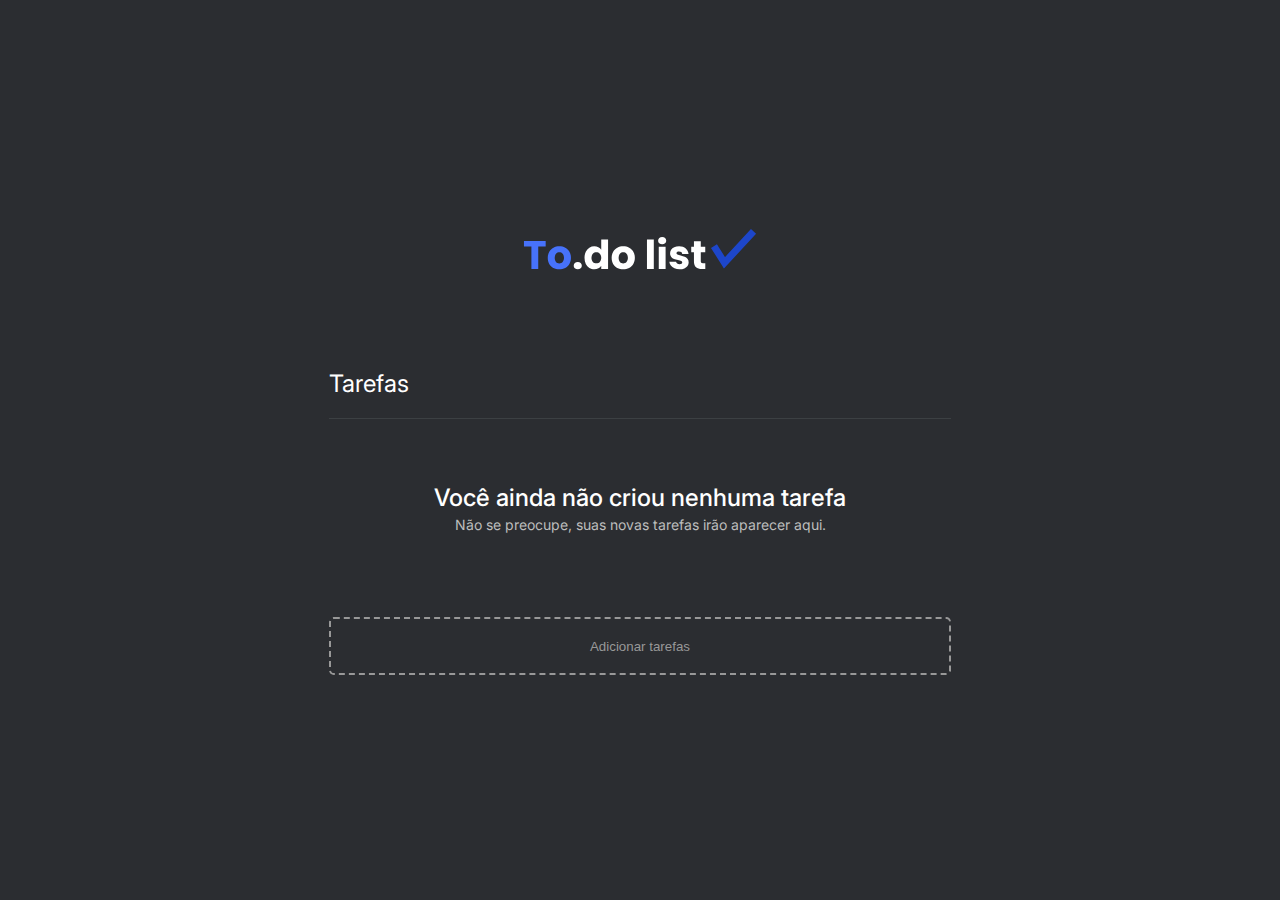
==== parte-1/index.html @ 0cb58b59 "first commit" ====
<!DOCTYPE html>
<html lang="en">
  <head>
    <meta charset="UTF-8" />
    <meta name="viewport" content="width=device-width, initial-scale=1.0" />
    <link rel="stylesheet" href="./style.css" />
    <link rel="preconnect" href="https://fonts.googleapis.com" />
    <link rel="preconnect" href="https://fonts.gstatic.com" crossorigin />
    <link
      href="https://fonts.googleapis.com/css2?family=Inter:ital,opsz,wght@0,14..32,100..900;1,14..32,100..900&display=swap"
      rel="stylesheet"
    />
    <link
      rel="icon"
      type="image/png"
      sizes="32x32"
      href="./assets/Favicon-Logo.svg"
    />
    <title>To.do list</title>
  </head>

  <body>
    <header>
      <img src="./assets/Logo.svg" alt="Logo" class="logo" />
    </header>

    <main>
      <section class="tasks">
        <div class="tasks-header">
          <h1>Tarefas</h1>
        </div>

        <div id="empty-state">
          <span id="empty-title">Você ainda não criou nenhuma tarefa</span>
          <span id="empty-subtitle"
            >Não se preocupe, suas novas tarefas irão aparecer aqui.</span
          >
        </div>

        <!-- <div class="tasks-content"></div> -->

        <button class="add-tasks-button" onclick="handleShowModal()">
          Adicionar tarefas
        </button>
      </section>
    </main>

    <dialog id="task-dialog">
      <h2>Adicionar nova tarefa</h2>

      <label for="task-title">Título</label>
      <input type="text" id="task-title" name="task-title" required />

      <label for="task-desc">Descrição</label>
      <textarea id="task-desc" name="task-desc" required></textarea>

      <button type="submit" onclick="handleSaveTask()">Salvar</button>
      <button type="button" id="cancel-btn" onclick="handleCloseModal()">
        Cancelar
      </button>
    </dialog>

    <script src="script.js"></script>
  </body>
</html>
---- parte-1/style.css ----
:root {
  --white: #ffffff;

  --gray-400: #bdbdbd;
  --gray-500: #989898;
  --gray-600: #535353;

  --black-300: #444444;
  --black-400: #3c4043;
  --black-600: #35373c;
  --black-700: #2b2d31;

  --blue-300: #4772fa;
  --blue-400: #1d46ca;
  --blue-600: #11276e;

  --mg-relative: clamp(
    2.5rem,
    1.8181818181818183rem + 3.4090909090909087vw,
    4rem
  );

  padding: 0;
  margin: 0;
}

body {
  min-height: 100vh;
  font-family: "Inter", sans-serif;
  font-size: 1rem;
  color: var(--white);
  display: flex;
  flex-direction: column;
  align-items: center;
  justify-content: center;
  background-color: var(--black-700);
  margin: 0;
  margin-inline: auto;
  overflow-x: hidden;
}

.logo {
  margin-bottom: 5rem;
}

.tasks {
  display: flex;
  flex-direction: column;
  align-items: center;
  justify-content: center;
  width: 622px;
}

.tasks-header {
  width: 100%;
  border-bottom: 1px solid var(--black-400);
}

.tasks-header h1 {
  font-size: 1.5rem;
  font-weight: 400;
  margin: 0;
  margin-bottom: 1.25rem;
}

#empty-state {
  display: flex;
  flex-direction: column;
  align-items: center;
  justify-content: center;
  text-align: center;
  margin: var(--mg-relative) 0;
}

#empty-title {
  font-size: 1.5rem;
  font-weight: 500;
  margin-bottom: 0.25rem;
}

#empty-subtitle {
  font-size: 0.875rem;
  color: var(--gray-400);
}


.add-tasks-button {
  background: none;
  cursor: pointer;
  display: flex;
  align-items: center;
  justify-content: center;
  gap: 0.25rem;
  color: var(--gray-500);
  width: 100%;
  padding: 1.2rem;
  margin-top: 20px;
  border: 0.125rem solid var(--gray-500);
  border-style: dashed;
  border-radius: 0.3rem;
}

.add-tasks-button:hover {
  color: var(--white);
  border: 0.125rem solid var(--white);
  border-style: dashed;
}

.add-tasks-button:hover svg path {
  stroke: var(--white);
}

/* ///////////////////////////////////////////////////////////////// */
dialog::backdrop {
  background-color: rgba(0, 0, 0, 0.775);
}

#task-dialog {
  width: 20rem;
  border: none;
  border-radius: 8px;
  padding: 20px;
  box-shadow: 0px 4px 10px rgba(0, 0, 0, 0.1);
}

#task-dialog h2 {
  margin-top: 0;
}

#task-dialog form {
  display: flex;
  flex-direction: column;
}

#task-dialog label {
  margin-top: 10px;
}

#task-dialog input,
#task-dialog textarea {
  padding: 8px;
  margin-top: 5px;
  border-radius: 4px;
  border: 1px solid #ccc;
}

#task-dialog button {
  margin-top: 15px;
  padding: 10px;
  border-radius: 4px;
  border: none;
  cursor: pointer;
}

#cancel-btn {
  background-color: #f44336;
  color: white;
}
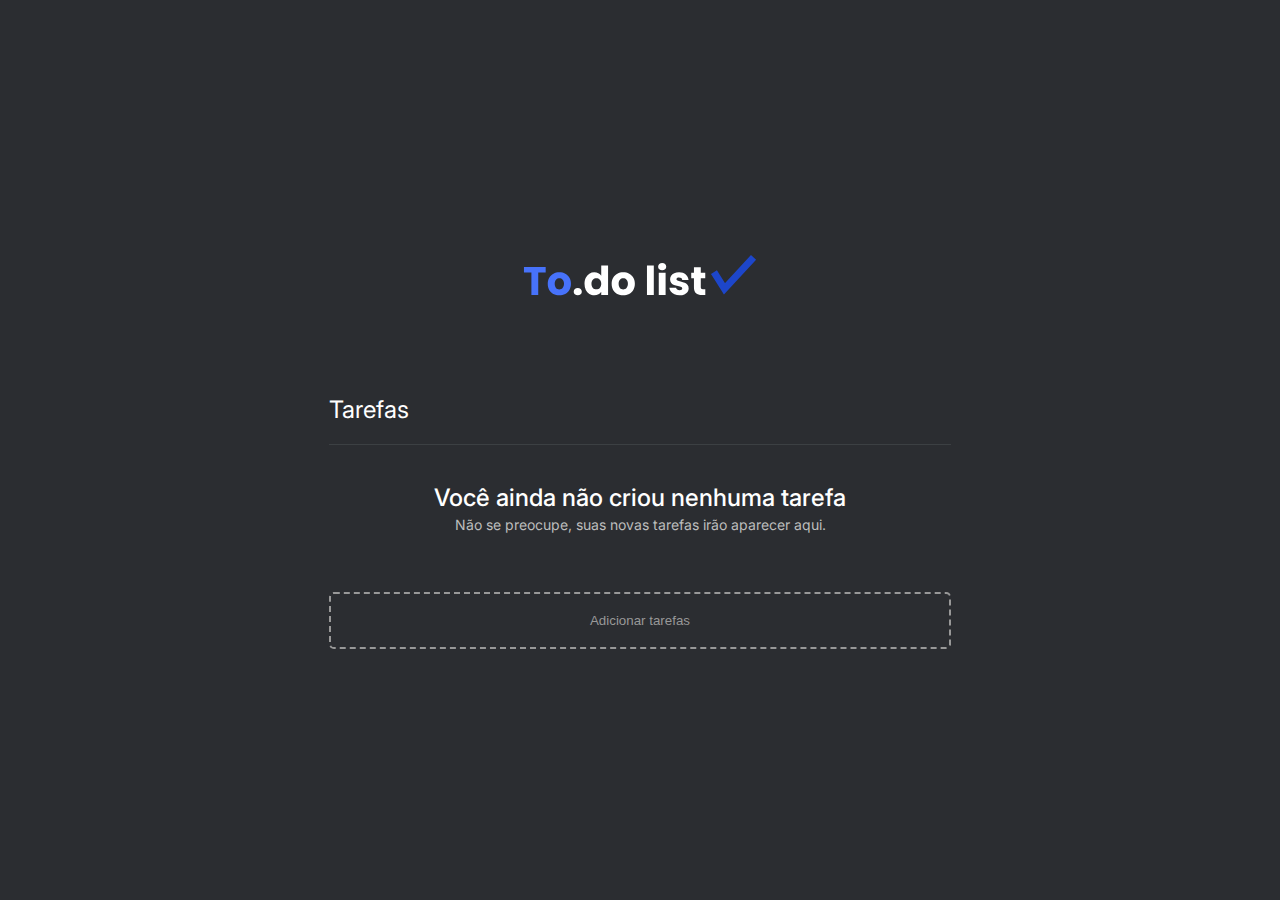
==== commit eb7c7750: "ajustes" ====
--- a/parte-1/index.html
+++ b/parte-1/index.html
@@ -48,16 +48,19 @@
     <dialog id="task-dialog">
       <h2>Adicionar nova tarefa</h2>
 
-      <label for="task-title">Título</label>
-      <input type="text" id="task-title" name="task-title" required />
+      <div class="form-container">
+        <label for="task-title">Nome</label>
+        <input type="text" id="task-title" name="task-title" required />
 
-      <label for="task-desc">Descrição</label>
-      <textarea id="task-desc" name="task-desc" required></textarea>
+        <label for="task-desc">Descrição</label>
+        <input id="task-desc" name="task-desc" required></textarea>
+      </div>
 
-      <button type="submit" onclick="handleSaveTask()">Salvar</button>
-      <button type="button" id="cancel-btn" onclick="handleCloseModal()">
-        Cancelar
-      </button>
+      <div class="buttons-container">
+        <button id="cancel-btn" onclick="handleCloseModal()">Cancelar</button>
+        <button id="save-btn" onclick="handleSaveTask()">Salvar</button>
+      </div>
+
     </dialog>
 
     <script src="script.js"></script>
--- a/parte-1/style.css
+++ b/parte-1/style.css
@@ -14,29 +14,23 @@
   --blue-400: #1d46ca;
   --blue-600: #11276e;
 
-  --mg-relative: clamp(
-    2.5rem,
-    1.8181818181818183rem + 3.4090909090909087vw,
-    4rem
-  );
-
   padding: 0;
   margin: 0;
 }
 
 body {
-  min-height: 100vh;
+  height: 100vh;
   font-family: "Inter", sans-serif;
   font-size: 1rem;
   color: var(--white);
+
   display: flex;
   flex-direction: column;
   align-items: center;
   justify-content: center;
   background-color: var(--black-700);
+  
   margin: 0;
-  margin-inline: auto;
-  overflow-x: hidden;
 }
 
 .logo {
@@ -69,7 +63,7 @@
   align-items: center;
   justify-content: center;
   text-align: center;
-  margin: var(--mg-relative) 0;
+  margin: 2.4rem 0;
 }
 
 #empty-title {
@@ -82,7 +76,6 @@
   font-size: 0.875rem;
   color: var(--gray-400);
 }
-
 
 .add-tasks-button {
   background: none;
@@ -98,6 +91,8 @@
   border: 0.125rem solid var(--gray-500);
   border-style: dashed;
   border-radius: 0.3rem;
+
+  transition: 0.3s;
 }
 
 .add-tasks-button:hover {
@@ -121,38 +116,54 @@
   border-radius: 8px;
   padding: 20px;
   box-shadow: 0px 4px 10px rgba(0, 0, 0, 0.1);
+  background-color: #2b2d31;
 }
 
 #task-dialog h2 {
   margin-top: 0;
+  color: white;
 }
 
-#task-dialog form {
+.form-container {
   display: flex;
   flex-direction: column;
 }
 
-#task-dialog label {
+.form-container label {
   margin-top: 10px;
+  color: white;
 }
 
-#task-dialog input,
-#task-dialog textarea {
+.form-container input {
+  background: #35373c;
   padding: 8px;
   margin-top: 5px;
   border-radius: 4px;
-  border: 1px solid #ccc;
+  border: 1px solid #535353;
+  color: white;
 }
 
-#task-dialog button {
-  margin-top: 15px;
+.buttons-container {
+  margin-top: 1rem;
+  display: flex;
+  justify-content: flex-end;
+  gap: 1rem;
+}
+
+#cancel-btn {
   padding: 10px;
   border-radius: 4px;
   border: none;
   cursor: pointer;
+  background: none;
+  color: white;
 }
 
-#cancel-btn {
-  background-color: #f44336;
+#save-btn {
+  padding: 10px;
+  border-radius: 4px;
+  border: none;
+  cursor: pointer;
+  background-color: #1d46ca;
   color: white;
 }
